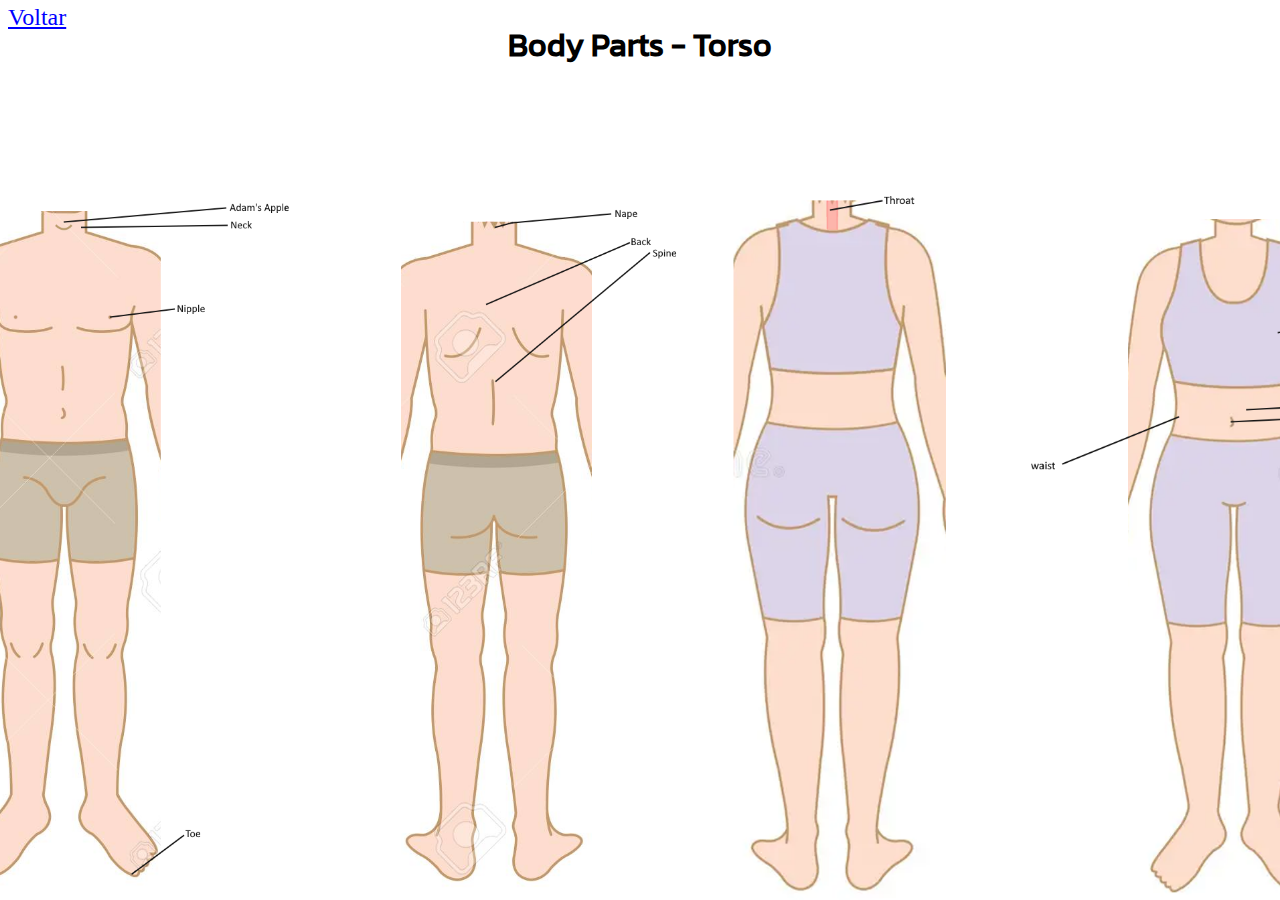
==== pages/body.html @ 53480796 "started" ====
<!DOCTYPE html>
<html lang="en">
<head>
    <meta charset="UTF-8">
    <meta name="viewport" content="width=device-width, initial-scale=1.0">
    <title>Body Parts</title>
    <link rel="stylesheet" href="../css/posters.css">
</head>
<body>
    <h1>Body Parts - Torso</h1>
    <div class="posters">
        <img src="../assets/BodyPoster/BodyPoster.png" alt="" class="poster" draggable="false">
        <img src="../assets/BodyPoster/BodyPoster2.png" class="poster" alt="" draggable="false">
    </div>
    <a href="../index.html" class="goback">Voltar</a>
</body>
</html>
---- css/posters.css ----
@font-face {
    font-family: Kanit;
    src: url(../fonts/Kanit-Regular.ttf);
}

h1 {
    font-family: Kanit, Arial, Helvetica, sans-serif;
    text-align: center;
    user-select: none;
}

.goback {
    font-size: 1.5em;
    position: absolute;
    top: 4px;
    left: 8px;
    color: blue;
}

.poster {
    height: 100vh;
}

.posters {
    position: absolute;
    top: 0;
    left: 50%;
    transform: translate(-50%, 0);
    -webkit-transform: translate(-50%, 0);
    -moz-transform: translate(-50%, 0);
    -ms-transform: translate(-50%, 0);
    -o-transform: translate(-50%, 0);
    display: flex;
    z-index: -1;
}
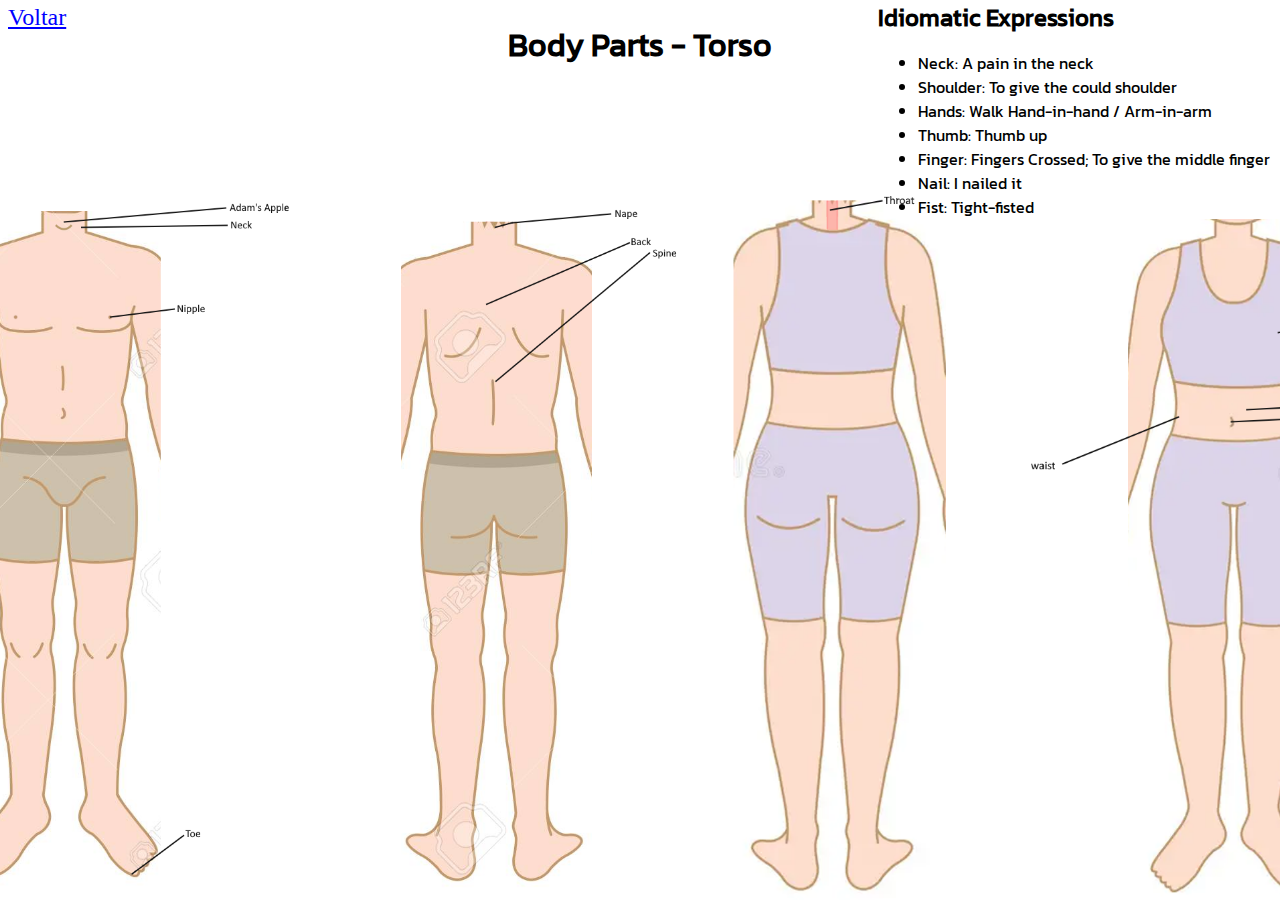
==== commit 36798dab: "Added Idiomatic Expressions" ====
--- a/pages/body.html
+++ b/pages/body.html
@@ -13,5 +13,17 @@
         <img src="../assets/BodyPoster/BodyPoster2.png" class="poster" alt="" draggable="false">
     </div>
     <a href="../index.html" class="goback">Voltar</a>
+    <div class="idiomatic-expressions">
+        <span style="font-weight: bold; font-size: 1.5em;">Idiomatic Expressions</span>
+        <ul>
+            <li>Neck: A pain in the neck</li>
+            <li>Shoulder: To give the could shoulder</li>
+            <li>Hands: Walk Hand-in-hand / Arm-in-arm</li>
+            <li>Thumb: Thumb up</li>
+            <li>Finger: Fingers Crossed; To give the middle finger</li>
+            <li>Nail: I nailed it</li>
+            <li>Fist: Tight-fisted</li>
+        </ul>
+    </div>
 </body>
 </html>--- a/css/posters.css
+++ b/css/posters.css
@@ -32,4 +32,12 @@
     -o-transform: translate(-50%, 0);
     display: flex;
     z-index: -1;
+}
+
+.idiomatic-expressions {
+    font-family: Kanit, Arial, Helvetica, sans-serif;
+    position: absolute;
+    top: 0;
+    right: 10px;
+
 }